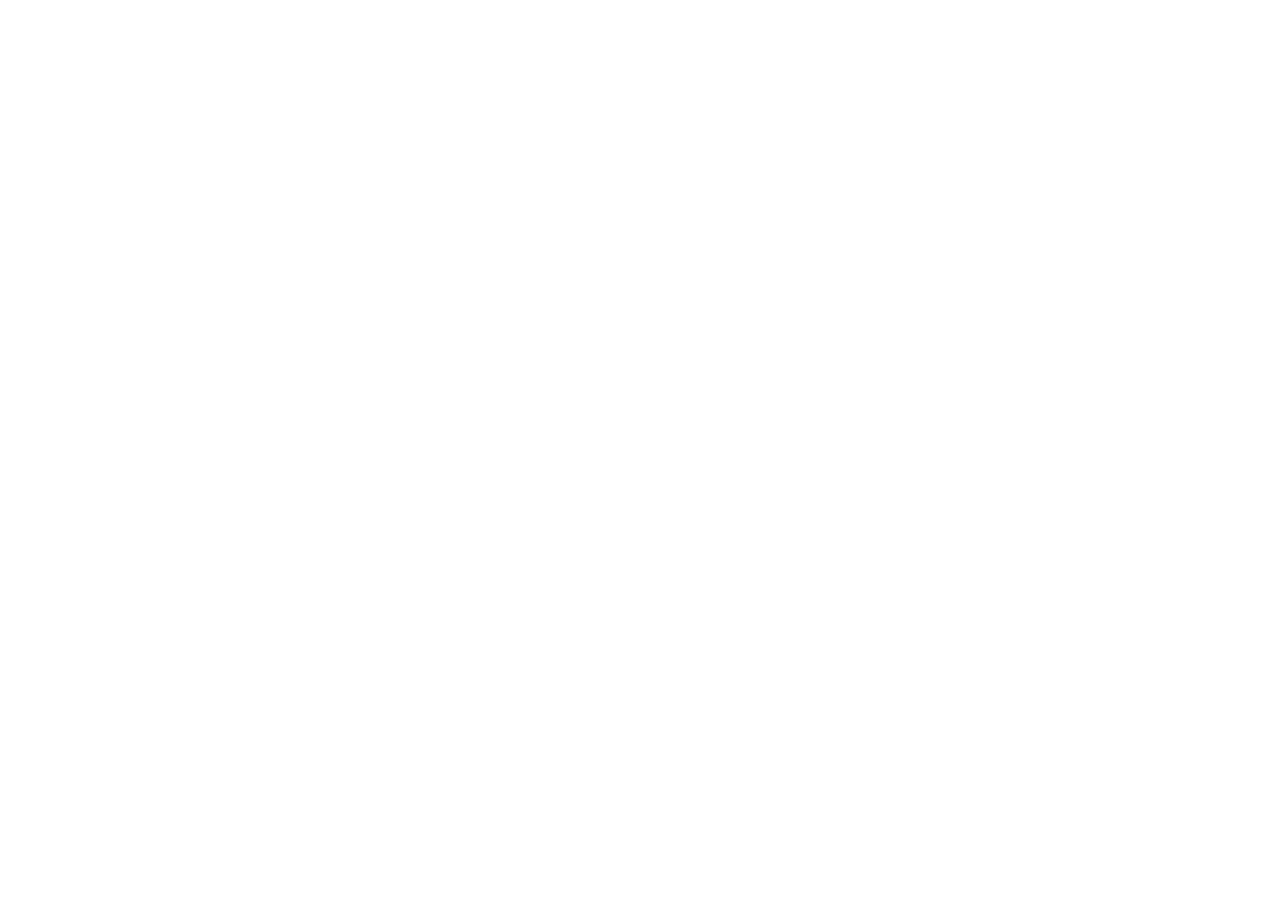
==== login.html @ c2e502ed "init project" ====
<!DOCTYPE html>
<html lang="en">
<head>
  <meta charset="UTF-8">
  <meta http-equiv="X-UA-Compatible" content="IE=edge">
  <meta name="viewport" content="width=device-width, initial-scale=1.0">
  <title>Document</title>
</head>
<body>
  
</body>
</html>
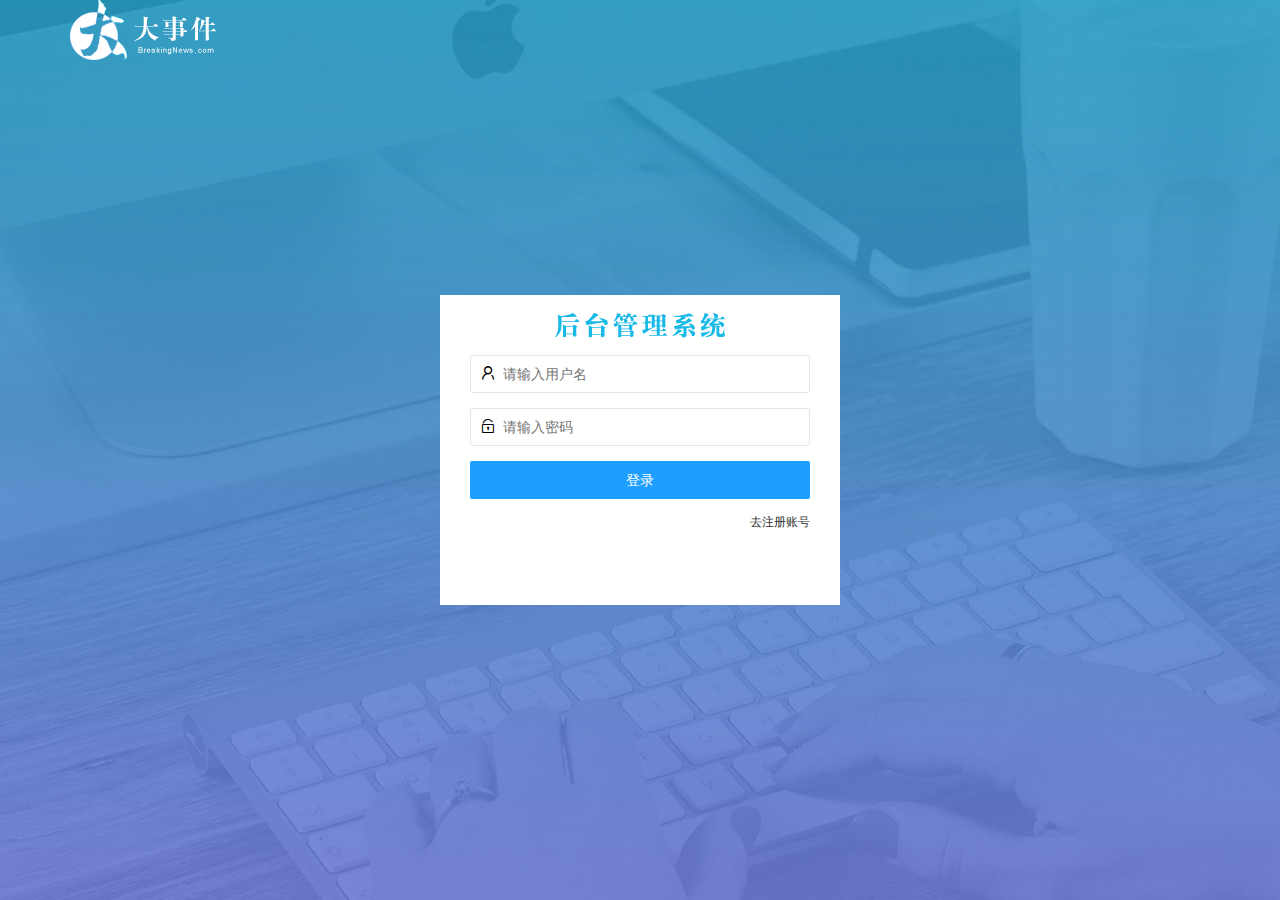
==== commit 94efa94e: "'完成了登录和注册功能的开发'" ====
--- a/login.html
+++ b/login.html
@@ -4,9 +4,69 @@
   <meta charset="UTF-8">
   <meta http-equiv="X-UA-Compatible" content="IE=edge">
   <meta name="viewport" content="width=device-width, initial-scale=1.0">
-  <title>Document</title>
+  <title>大事件-登录/注册</title>
+  <link rel="stylesheet" href="./assets/css/login.css">
+  <link rel="stylesheet" href="./assets/lib/layui/css/layui.css">
 </head>
 <body>
+  <div class="layui-main"><img src="./assets/images/logo.png" alt="" /></div>
+
+  <div class="loginAndRegBox">
+    <div class="title-box">
+    </div>
+
+    <div class="login-box">
+      <form class="layui-form" action="" id="form_login">
+        <div class="layui-form-item">
+          <i class="layui-icon layui-icon-username"></i> 
+          <input type="text" name="username" required  lay-verify="required" placeholder="请输入用户名" autocomplete="off" class="layui-input">
+        </div>
+
+        <div class="layui-form-item">
+          <i class="layui-icon layui-icon-password"></i> 
+          <input type="password" name="password" required  lay-verify="required|pwd" placeholder="请输入密码" autocomplete="off" class="layui-input">
+        </div>
+
+        <div class="layui-form-item">
+          <button class="layui-btn layui-btn-fluid layui-btn-normal" lay-submit>登录</button>
+        </div>
+        <div class="layui-form-item links">
+          <a href="javascript:;" id="link_reg">去注册账号</a>
+        </div>
+      </form>
+    </div>
+
+    <div class="reg-box">
+      <form class="layui-form" action="" id="form_reg">
+        <div class="layui-form-item">
+          <i class="layui-icon layui-icon-username"></i> 
+          <input type="text" name="username" required  lay-verify="required" placeholder="请输入用户名" autocomplete="off" class="layui-input">
+        </div>
+
+        <div class="layui-form-item">
+          <i class="layui-icon layui-icon-password"></i> 
+          <input type="password" name="password" required  lay-verify="required|pwd" placeholder="请输入密码" autocomplete="off" class="layui-input">
+        </div>
+
+        <div class="layui-form-item">
+          <i class="layui-icon layui-icon-password"></i> 
+          <input type="password" name="repassword" required  lay-verify="required|pwd|repwd" placeholder="再次确认密码" autocomplete="off" class="layui-input">
+        </div>
+
+        <div class="layui-form-item">
+          <button class="layui-btn layui-btn-fluid layui-btn-normal" lay-submit>注册</button>
+        </div>
+        <div class="layui-form-item links">
+          <a href="javascript:;" id="link_login">去登录</a>
+        </div>
+      </form>
+    </div>
+  </div>
+
+  <script src="./assets/lib/jquery.js"></script>
+  <script src="./assets/js/baseAPI.js"></script>
+  <script src="./assets/js/login.js"></script>
+  <script src="./assets/lib/layui/layui.all.js"></script>
   
 </body>
 </html>--- a/assets/css/login.css
+++ b/assets/css/login.css
@@ -0,0 +1,54 @@
+html, body {
+  margin: 0;
+  padding: 0;
+  height: 100%;
+  width: 100%;
+  background: url('../images/login_bg.jpg')  no-repeat center;
+  background-size: cover;
+}
+
+.loginAndRegBox {
+  width: 400px;
+  height: 310px;
+  background-color: #fff;
+  position: absolute;
+  left: 50%;
+  top: 50%;
+  transform: translate(-50%, -50%);
+}
+
+.title-box {
+  height: 60px;
+  background: url('../images/login_title.png') no-repeat center;
+}
+
+.reg-box {
+  display: none;
+}
+
+.layui-form {
+  padding: 0 30px;
+}
+
+.links {
+  display: flex;
+  justify-content: flex-end;
+}
+
+.links a {
+  font-size: 12px;
+}
+
+.layui-form-item {
+  position: relative;
+}
+
+.layui-form-item  .layui-icon {
+  position: absolute;
+  left: 10px;
+  top: 10px;
+}
+
+.layui-form-item .layui-input {
+  padding-left: 32px;
+}--- a/assets/lib/layui/css/layui.css
+++ b/assets/lib/layui/css/layui.css
@@ -0,0 +1,2 @@
+/** layui-v2.5.5 MIT License By https://www.layui.com */
+ .layui-inline,img{display:inline-block;vertical-align:middle}h1,h2,h3,h4,h5,h6{font-weight:400}.layui-edge,.layui-header,.layui-inline,.layui-main{position:relative}.layui-body,.layui-edge,.layui-elip{overflow:hidden}.layui-btn,.layui-edge,.layui-inline,img{vertical-align:middle}.layui-btn,.layui-disabled,.layui-icon,.layui-unselect{-moz-user-select:none;-webkit-user-select:none;-ms-user-select:none}.layui-elip,.layui-form-checkbox span,.layui-form-pane .layui-form-label{text-overflow:ellipsis;white-space:nowrap}.layui-breadcrumb,.layui-tree-btnGroup{visibility:hidden}blockquote,body,button,dd,div,dl,dt,form,h1,h2,h3,h4,h5,h6,input,li,ol,p,pre,td,textarea,th,ul{margin:0;padding:0;-webkit-tap-highlight-color:rgba(0,0,0,0)}a:active,a:hover{outline:0}img{border:none}li{list-style:none}table{border-collapse:collapse;border-spacing:0}h4,h5,h6{font-size:100%}button,input,optgroup,option,select,textarea{font-family:inherit;font-size:inherit;font-style:inherit;font-weight:inherit;outline:0}pre{white-space:pre-wrap;white-space:-moz-pre-wrap;white-space:-pre-wrap;white-space:-o-pre-wrap;word-wrap:break-word}body{line-height:24px;font:14px Helvetica Neue,Helvetica,PingFang SC,Tahoma,Arial,sans-serif}hr{height:1px;margin:10px 0;border:0;clear:both}a{color:#333;text-decoration:none}a:hover{color:#777}a cite{font-style:normal;*cursor:pointer}.layui-border-box,.layui-border-box *{box-sizing:border-box}.layui-box,.layui-box *{box-sizing:content-box}.layui-clear{clear:both;*zoom:1}.layui-clear:after{content:'\20';clear:both;*zoom:1;display:block;height:0}.layui-inline{*display:inline;*zoom:1}.layui-edge{display:inline-block;width:0;height:0;border-width:6px;border-style:dashed;border-color:transparent}.layui-edge-top{top:-4px;border-bottom-color:#999;border-bottom-style:solid}.layui-edge-right{border-left-color:#999;border-left-style:solid}.layui-edge-bottom{top:2px;border-top-color:#999;border-top-style:solid}.layui-edge-left{border-right-color:#999;border-right-style:solid}.layui-disabled,.layui-disabled:hover{color:#d2d2d2!important;cursor:not-allowed!important}.layui-circle{border-radius:100%}.layui-show{display:block!important}.layui-hide{display:none!important}@font-face{font-family:layui-icon;src:url(../font/iconfont.eot?v=250);src:url(../font/iconfont.eot?v=250#iefix) format('embedded-opentype'),url(../font/iconfont.woff2?v=250) format('woff2'),url(../font/iconfont.woff?v=250) format('woff'),url(../font/iconfont.ttf?v=250) format('truetype'),url(../font/iconfont.svg?v=250#layui-icon) format('svg')}.layui-icon{font-family:layui-icon!important;font-size:16px;font-style:normal;-webkit-font-smoothing:antialiased;-moz-osx-font-smoothing:grayscale}.layui-icon-reply-fill:before{content:"\e611"}.layui-icon-set-fill:before{content:"\e614"}.layui-icon-menu-fill:before{content:"\e60f"}.layui-icon-search:before{content:"\e615"}.layui-icon-share:before{content:"\e641"}.layui-icon-set-sm:before{content:"\e620"}.layui-icon-engine:before{content:"\e628"}.layui-icon-close:before{content:"\1006"}.layui-icon-close-fill:before{content:"\1007"}.layui-icon-chart-screen:before{content:"\e629"}.layui-icon-star:before{content:"\e600"}.layui-icon-circle-dot:before{content:"\e617"}.layui-icon-chat:before{content:"\e606"}.layui-icon-release:before{content:"\e609"}.layui-icon-list:before{content:"\e60a"}.layui-icon-chart:before{content:"\e62c"}.layui-icon-ok-circle:before{content:"\1005"}.layui-icon-layim-theme:before{content:"\e61b"}.layui-icon-table:before{content:"\e62d"}.layui-icon-right:before{content:"\e602"}.layui-icon-left:before{content:"\e603"}.layui-icon-cart-simple:before{content:"\e698"}.layui-icon-face-cry:before{content:"\e69c"}.layui-icon-face-smile:before{content:"\e6af"}.layui-icon-survey:before{content:"\e6b2"}.layui-icon-tree:before{content:"\e62e"}.layui-icon-upload-circle:before{content:"\e62f"}.layui-icon-add-circle:before{content:"\e61f"}.layui-icon-download-circle:before{content:"\e601"}.layui-icon-templeate-1:before{content:"\e630"}.layui-icon-util:before{content:"\e631"}.layui-icon-face-surprised:before{content:"\e664"}.layui-icon-edit:before{content:"\e642"}.layui-icon-speaker:before{content:"\e645"}.layui-icon-down:before{content:"\e61a"}.layui-icon-file:before{content:"\e621"}.layui-icon-layouts:before{content:"\e632"}.layui-icon-rate-half:before{content:"\e6c9"}.layui-icon-add-circle-fine:before{content:"\e608"}.layui-icon-prev-circle:before{content:"\e633"}.layui-icon-read:before{content:"\e705"}.layui-icon-404:before{content:"\e61c"}.layui-icon-carousel:before{content:"\e634"}.layui-icon-help:before{content:"\e607"}.layui-icon-code-circle:before{content:"\e635"}.layui-icon-water:before{content:"\e636"}.layui-icon-username:before{content:"\e66f"}.layui-icon-find-fill:before{content:"\e670"}.layui-icon-about:before{content:"\e60b"}.layui-icon-location:before{content:"\e715"}.layui-icon-up:before{content:"\e619"}.layui-icon-pause:before{content:"\e651"}.layui-icon-date:before{content:"\e637"}.layui-icon-layim-uploadfile:before{content:"\e61d"}.layui-icon-delete:before{content:"\e640"}.layui-icon-play:before{content:"\e652"}.layui-icon-top:before{content:"\e604"}.layui-icon-friends:before{content:"\e612"}.layui-icon-refresh-3:before{content:"\e9aa"}.layui-icon-ok:before{content:"\e605"}.layui-icon-layer:before{content:"\e638"}.layui-icon-face-smile-fine:before{content:"\e60c"}.layui-icon-dollar:before{content:"\e659"}.layui-icon-group:before{content:"\e613"}.layui-icon-layim-download:before{content:"\e61e"}.layui-icon-picture-fine:before{content:"\e60d"}.layui-icon-link:before{content:"\e64c"}.layui-icon-diamond:before{content:"\e735"}.layui-icon-log:before{content:"\e60e"}.layui-icon-rate-solid:before{content:"\e67a"}.layui-icon-fonts-del:before{content:"\e64f"}.layui-icon-unlink:before{content:"\e64d"}.layui-icon-fonts-clear:before{content:"\e639"}.layui-icon-triangle-r:before{content:"\e623"}.layui-icon-circle:before{content:"\e63f"}.layui-icon-radio:before{content:"\e643"}.layui-icon-align-center:before{content:"\e647"}.layui-icon-align-right:before{content:"\e648"}.layui-icon-align-left:before{content:"\e649"}.layui-icon-loading-1:before{content:"\e63e"}.layui-icon-return:before{content:"\e65c"}.layui-icon-fonts-strong:before{content:"\e62b"}.layui-icon-upload:before{content:"\e67c"}.layui-icon-dialogue:before{content:"\e63a"}.layui-icon-video:before{content:"\e6ed"}.layui-icon-headset:before{content:"\e6fc"}.layui-icon-cellphone-fine:before{content:"\e63b"}.layui-icon-add-1:before{content:"\e654"}.layui-icon-face-smile-b:before{content:"\e650"}.layui-icon-fonts-html:before{content:"\e64b"}.layui-icon-form:before{content:"\e63c"}.layui-icon-cart:before{content:"\e657"}.layui-icon-camera-fill:before{content:"\e65d"}.layui-icon-tabs:before{content:"\e62a"}.layui-icon-fonts-code:before{content:"\e64e"}.layui-icon-fire:before{content:"\e756"}.layui-icon-set:before{content:"\e716"}.layui-icon-fonts-u:before{content:"\e646"}.layui-icon-triangle-d:before{content:"\e625"}.layui-icon-tips:before{content:"\e702"}.layui-icon-picture:before{content:"\e64a"}.layui-icon-more-vertical:before{content:"\e671"}.layui-icon-flag:before{content:"\e66c"}.layui-icon-loading:before{content:"\e63d"}.layui-icon-fonts-i:before{content:"\e644"}.layui-icon-refresh-1:before{content:"\e666"}.layui-icon-rmb:before{content:"\e65e"}.layui-icon-home:before{content:"\e68e"}.layui-icon-user:before{content:"\e770"}.layui-icon-notice:before{content:"\e667"}.layui-icon-login-weibo:before{content:"\e675"}.layui-icon-voice:before{content:"\e688"}.layui-icon-upload-drag:before{content:"\e681"}.layui-icon-login-qq:before{content:"\e676"}.layui-icon-snowflake:before{content:"\e6b1"}.layui-icon-file-b:before{content:"\e655"}.layui-icon-template:before{content:"\e663"}.layui-icon-auz:before{content:"\e672"}.layui-icon-console:before{content:"\e665"}.layui-icon-app:before{content:"\e653"}.layui-icon-prev:before{content:"\e65a"}.layui-icon-website:before{content:"\e7ae"}.layui-icon-next:before{content:"\e65b"}.layui-icon-component:before{content:"\e857"}.layui-icon-more:before{content:"\e65f"}.layui-icon-login-wechat:before{content:"\e677"}.layui-icon-shrink-right:before{content:"\e668"}.layui-icon-spread-left:before{content:"\e66b"}.layui-icon-camera:before{content:"\e660"}.layui-icon-note:before{content:"\e66e"}.layui-icon-refresh:before{content:"\e669"}.layui-icon-female:before{content:"\e661"}.layui-icon-male:before{content:"\e662"}.layui-icon-password:before{content:"\e673"}.layui-icon-senior:before{content:"\e674"}.layui-icon-theme:before{content:"\e66a"}.layui-icon-tread:before{content:"\e6c5"}.layui-icon-praise:before{content:"\e6c6"}.layui-icon-star-fill:before{content:"\e658"}.layui-icon-rate:before{content:"\e67b"}.layui-icon-template-1:before{content:"\e656"}.layui-icon-vercode:before{content:"\e679"}.layui-icon-cellphone:before{content:"\e678"}.layui-icon-screen-full:before{content:"\e622"}.layui-icon-screen-restore:before{content:"\e758"}.layui-icon-cols:before{content:"\e610"}.layui-icon-export:before{content:"\e67d"}.layui-icon-print:before{content:"\e66d"}.layui-icon-slider:before{content:"\e714"}.layui-icon-addition:before{content:"\e624"}.layui-icon-subtraction:before{content:"\e67e"}.layui-icon-service:before{content:"\e626"}.layui-icon-transfer:before{content:"\e691"}.layui-main{width:1140px;margin:0 auto}.layui-header{z-index:1000;height:60px}.layui-header a:hover{transition:all .5s;-webkit-transition:all .5s}.layui-side{position:fixed;left:0;top:0;bottom:0;z-index:999;width:200px;overflow-x:hidden}.layui-side-scroll{position:relative;width:220px;height:100%;overflow-x:hidden}.layui-body{position:absolute;left:200px;right:0;top:0;bottom:0;z-index:998;width:auto;overflow-y:auto;box-sizing:border-box}.layui-layout-body{overflow:hidden}.layui-layout-admin .layui-header{background-color:#23262E}.layui-layout-admin .layui-side{top:60px;width:200px;overflow-x:hidden}.layui-layout-admin .layui-body{position:fixed;top:60px;bottom:44px}.layui-layout-admin .layui-main{width:auto;margin:0 15px}.layui-layout-admin .layui-footer{position:fixed;left:200px;right:0;bottom:0;height:44px;line-height:44px;padding:0 15px;background-color:#eee}.layui-layout-admin .layui-logo{position:absolute;left:0;top:0;width:200px;height:100%;line-height:60px;text-align:center;color:#009688;font-size:16px}.layui-layout-admin .layui-header .layui-nav{background:0 0}.layui-layout-left{position:absolute!important;left:200px;top:0}.layui-layout-right{position:absolute!important;right:0;top:0}.layui-container{position:relative;margin:0 auto;padding:0 15px;box-sizing:border-box}.layui-fluid{position:relative;margin:0 auto;padding:0 15px}.layui-row:after,.layui-row:before{content:'';display:block;clear:both}.layui-col-lg1,.layui-col-lg10,.layui-col-lg11,.layui-col-lg12,.layui-col-lg2,.layui-col-lg3,.layui-col-lg4,.layui-col-lg5,.layui-col-lg6,.layui-col-lg7,.layui-col-lg8,.layui-col-lg9,.layui-col-md1,.layui-col-md10,.layui-col-md11,.layui-col-md12,.layui-col-md2,.layui-col-md3,.layui-col-md4,.layui-col-md5,.layui-col-md6,.layui-col-md7,.layui-col-md8,.layui-col-md9,.layui-col-sm1,.layui-col-sm10,.layui-col-sm11,.layui-col-sm12,.layui-col-sm2,.layui-col-sm3,.layui-col-sm4,.layui-col-sm5,.layui-col-sm6,.layui-col-sm7,.layui-col-sm8,.layui-col-sm9,.layui-col-xs1,.layui-col-xs10,.layui-col-xs11,.layui-col-xs12,.layui-col-xs2,.layui-col-xs3,.layui-col-xs4,.layui-col-xs5,.layui-col-xs6,.layui-col-xs7,.layui-col-xs8,.layui-col-xs9{position:relative;display:block;box-sizing:border-box}.layui-col-xs1,.layui-col-xs10,.layui-col-xs11,.layui-col-xs12,.layui-col-xs2,.layui-col-xs3,.layui-col-xs4,.layui-col-xs5,.layui-col-xs6,.layui-col-xs7,.layui-col-xs8,.layui-col-xs9{float:left}.layui-col-xs1{width:8.33333333%}.layui-col-xs2{width:16.66666667%}.layui-col-xs3{width:25%}.layui-col-xs4{width:33.33333333%}.layui-col-xs5{width:41.66666667%}.layui-col-xs6{width:50%}.layui-col-xs7{width:58.33333333%}.layui-col-xs8{width:66.66666667%}.layui-col-xs9{width:75%}.layui-col-xs10{width:83.33333333%}.layui-col-xs11{width:91.66666667%}.layui-col-xs12{width:100%}.layui-col-xs-offset1{margin-left:8.33333333%}.layui-col-xs-offset2{margin-left:16.66666667%}.layui-col-xs-offset3{margin-left:25%}.layui-col-xs-offset4{margin-left:33.33333333%}.layui-col-xs-offset5{margin-left:41.66666667%}.layui-col-xs-offset6{margin-left:50%}.layui-col-xs-offset7{margin-left:58.33333333%}.layui-col-xs-offset8{margin-left:66.66666667%}.layui-col-xs-offset9{margin-left:75%}.layui-col-xs-offset10{margin-left:83.33333333%}.layui-col-xs-offset11{margin-left:91.66666667%}.layui-col-xs-offset12{margin-left:100%}@media screen and (max-width:768px){.layui-hide-xs{display:none!important}.layui-show-xs-block{display:block!important}.layui-show-xs-inline{display:inline!important}.layui-show-xs-inline-block{display:inline-block!important}}@media screen and (min-width:768px){.layui-container{width:750px}.layui-hide-sm{display:none!important}.layui-show-sm-block{display:block!important}.layui-show-sm-inline{display:inline!important}.layui-show-sm-inline-block{display:inline-block!important}.layui-col-sm1,.layui-col-sm10,.layui-col-sm11,.layui-col-sm12,.layui-col-sm2,.layui-col-sm3,.layui-col-sm4,.layui-col-sm5,.layui-col-sm6,.layui-col-sm7,.layui-col-sm8,.layui-col-sm9{float:left}.layui-col-sm1{width:8.33333333%}.layui-col-sm2{width:16.66666667%}.layui-col-sm3{width:25%}.layui-col-sm4{width:33.33333333%}.layui-col-sm5{width:41.66666667%}.layui-col-sm6{width:50%}.layui-col-sm7{width:58.33333333%}.layui-col-sm8{width:66.66666667%}.layui-col-sm9{width:75%}.layui-col-sm10{width:83.33333333%}.layui-col-sm11{width:91.66666667%}.layui-col-sm12{width:100%}.layui-col-sm-offset1{margin-left:8.33333333%}.layui-col-sm-offset2{margin-left:16.66666667%}.layui-col-sm-offset3{margin-left:25%}.layui-col-sm-offset4{margin-left:33.33333333%}.layui-col-sm-offset5{margin-left:41.66666667%}.layui-col-sm-offset6{margin-left:50%}.layui-col-sm-offset7{margin-left:58.33333333%}.layui-col-sm-offset8{margin-left:66.66666667%}.layui-col-sm-offset9{margin-left:75%}.layui-col-sm-offset10{margin-left:83.33333333%}.layui-col-sm-offset11{margin-left:91.66666667%}.layui-col-sm-offset12{margin-left:100%}}@media screen and (min-width:992px){.layui-container{width:970px}.layui-hide-md{display:none!important}.layui-show-md-block{display:block!important}.layui-show-md-inline{display:inline!important}.layui-show-md-inline-block{display:inline-block!important}.layui-col-md1,.layui-col-md10,.layui-col-md11,.layui-col-md12,.layui-col-md2,.layui-col-md3,.layui-col-md4,.layui-col-md5,.layui-col-md6,.layui-col-md7,.layui-col-md8,.layui-col-md9{float:left}.layui-col-md1{width:8.33333333%}.layui-col-md2{width:16.66666667%}.layui-col-md3{width:25%}.layui-col-md4{width:33.33333333%}.layui-col-md5{width:41.66666667%}.layui-col-md6{width:50%}.layui-col-md7{width:58.33333333%}.layui-col-md8{width:66.66666667%}.layui-col-md9{width:75%}.layui-col-md10{width:83.33333333%}.layui-col-md11{width:91.66666667%}.layui-col-md12{width:100%}.layui-col-md-offset1{margin-left:8.33333333%}.layui-col-md-offset2{margin-left:16.66666667%}.layui-col-md-offset3{margin-left:25%}.layui-col-md-offset4{margin-left:33.33333333%}.layui-col-md-offset5{margin-left:41.66666667%}.layui-col-md-offset6{margin-left:50%}.layui-col-md-offset7{margin-left:58.33333333%}.layui-col-md-offset8{margin-left:66.66666667%}.layui-col-md-offset9{margin-left:75%}.layui-col-md-offset10{margin-left:83.33333333%}.layui-col-md-offset11{margin-left:91.66666667%}.layui-col-md-offset12{margin-left:100%}}@media screen and (min-width:1200px){.layui-container{width:1170px}.layui-hide-lg{display:none!important}.layui-show-lg-block{display:block!important}.layui-show-lg-inline{display:inline!important}.layui-show-lg-inline-block{display:inline-block!important}.layui-col-lg1,.layui-col-lg10,.layui-col-lg11,.layui-col-lg12,.layui-col-lg2,.layui-col-lg3,.layui-col-lg4,.layui-col-lg5,.layui-col-lg6,.layui-col-lg7,.layui-col-lg8,.layui-col-lg9{float:left}.layui-col-lg1{width:8.33333333%}.layui-col-lg2{width:16.66666667%}.layui-col-lg3{width:25%}.layui-col-lg4{width:33.33333333%}.layui-col-lg5{width:41.66666667%}.layui-col-lg6{width:50%}.layui-col-lg7{width:58.33333333%}.layui-col-lg8{width:66.66666667%}.layui-col-lg9{width:75%}.layui-col-lg10{width:83.33333333%}.layui-col-lg11{width:91.66666667%}.layui-col-lg12{width:100%}.layui-col-lg-offset1{margin-left:8.33333333%}.layui-col-lg-offset2{margin-left:16.66666667%}.layui-col-lg-offset3{margin-left:25%}.layui-col-lg-offset4{margin-left:33.33333333%}.layui-col-lg-offset5{margin-left:41.66666667%}.layui-col-lg-offset6{margin-left:50%}.layui-col-lg-offset7{margin-left:58.33333333%}.layui-col-lg-offset8{margin-left:66.66666667%}.layui-col-lg-offset9{margin-left:75%}.layui-col-lg-offset10{margin-left:83.33333333%}.layui-col-lg-offset11{margin-left:91.66666667%}.layui-col-lg-offset12{margin-left:100%}}.layui-col-space1{margin:-.5px}.layui-col-space1>*{padding:.5px}.layui-col-space3{margin:-1.5px}.layui-col-space3>*{padding:1.5px}.layui-col-space5{margin:-2.5px}.layui-col-space5>*{padding:2.5px}.layui-col-space8{margin:-3.5px}.layui-col-space8>*{padding:3.5px}.layui-col-space10{margin:-5px}.layui-col-space10>*{padding:5px}.layui-col-space12{margin:-6px}.layui-col-space12>*{padding:6px}.layui-col-space15{margin:-7.5px}.layui-col-space15>*{padding:7.5px}.layui-col-space18{margin:-9px}.layui-col-space18>*{padding:9px}.layui-col-space20{margin:-10px}.layui-col-space20>*{padding:10px}.layui-col-space22{margin:-11px}.layui-col-space22>*{padding:11px}.layui-col-space25{margin:-12.5px}.layui-col-space25>*{padding:12.5px}.layui-col-space30{margin:-15px}.layui-col-space30>*{padding:15px}.layui-btn,.layui-input,.layui-select,.layui-textarea,.layui-upload-button{outline:0;-webkit-appearance:none;transition:all .3s;-webkit-transition:all .3s;box-sizing:border-box}.layui-elem-quote{margin-bottom:10px;padding:15px;line-height:22px;border-left:5px solid #009688;border-radius:0 2px 2px 0;background-color:#f2f2f2}.layui-quote-nm{border-style:solid;border-width:1px 1px 1px 5px;background:0 0}.layui-elem-field{margin-bottom:10px;padding:0;border-width:1px;border-style:solid}.layui-elem-field legend{margin-left:20px;padding:0 10px;font-size:20px;font-weight:300}.layui-field-title{margin:10px 0 20px;border-width:1px 0 0}.layui-field-box{padding:10px 15px}.layui-field-title .layui-field-box{padding:10px 0}.layui-progress{position:relative;height:6px;border-radius:20px;background-color:#e2e2e2}.layui-progress-bar{position:absolute;left:0;top:0;width:0;max-width:100%;height:6px;border-radius:20px;text-align:right;background-color:#5FB878;transition:all .3s;-webkit-transition:all .3s}.layui-progress-big,.layui-progress-big .layui-progress-bar{height:18px;line-height:18px}.layui-progress-text{position:relative;top:-20px;line-height:18px;font-size:12px;color:#666}.layui-progress-big .layui-progress-text{position:static;padding:0 10px;color:#fff}.layui-collapse{border-width:1px;border-style:solid;border-radius:2px}.layui-colla-content,.layui-colla-item{border-top-width:1px;border-top-style:solid}.layui-colla-item:first-child{border-top:none}.layui-colla-title{position:relative;height:42px;line-height:42px;padding:0 15px 0 35px;color:#333;background-color:#f2f2f2;cursor:pointer;font-size:14px;overflow:hidden}.layui-colla-content{display:none;padding:10px 15px;line-height:22px;color:#666}.layui-colla-icon{position:absolute;left:15px;top:0;font-size:14px}.layui-card{margin-bottom:15px;border-radius:2px;background-color:#fff;box-shadow:0 1px 2px 0 rgba(0,0,0,.05)}.layui-card:last-child{margin-bottom:0}.layui-card-header{position:relative;height:42px;line-height:42px;padding:0 15px;border-bottom:1px solid #f6f6f6;color:#333;border-radius:2px 2px 0 0;font-size:14px}.layui-bg-black,.layui-bg-blue,.layui-bg-cyan,.layui-bg-green,.layui-bg-orange,.layui-bg-red{color:#fff!important}.layui-card-body{position:relative;padding:10px 15px;line-height:24px}.layui-card-body[pad15]{padding:15px}.layui-card-body[pad20]{padding:20px}.layui-card-body .layui-table{margin:5px 0}.layui-card .layui-tab{margin:0}.layui-panel-window{position:relative;padding:15px;border-radius:0;border-top:5px solid #E6E6E6;background-color:#fff}.layui-auxiliar-moving{position:fixed;left:0;right:0;top:0;bottom:0;width:100%;height:100%;background:0 0;z-index:9999999999}.layui-form-label,.layui-form-mid,.layui-form-select,.layui-input-block,.layui-input-inline,.layui-textarea{position:relative}.layui-bg-red{background-color:#FF5722!important}.layui-bg-orange{background-color:#FFB800!important}.layui-bg-green{background-color:#009688!important}.layui-bg-cyan{background-color:#2F4056!important}.layui-bg-blue{background-color:#1E9FFF!important}.layui-bg-black{background-color:#393D49!important}.layui-bg-gray{background-color:#eee!important;color:#666!important}.layui-badge-rim,.layui-colla-content,.layui-colla-item,.layui-collapse,.layui-elem-field,.layui-form-pane .layui-form-item[pane],.layui-form-pane .layui-form-label,.layui-input,.layui-layedit,.layui-layedit-tool,.layui-quote-nm,.layui-select,.layui-tab-bar,.layui-tab-card,.layui-tab-title,.layui-tab-title .layui-this:after,.layui-textarea{border-color:#e6e6e6}.layui-timeline-item:before,hr{background-color:#e6e6e6}.layui-text{line-height:22px;font-size:14px;color:#666}.layui-text h1,.layui-text h2,.layui-text h3{font-weight:500;color:#333}.layui-text h1{font-size:30px}.layui-text h2{font-size:24px}.layui-text h3{font-size:18px}.layui-text a:not(.layui-btn){color:#01AAED}.layui-text a:not(.layui-btn):hover{text-decoration:underline}.layui-text ul{padding:5px 0 5px 15px}.layui-text ul li{margin-top:5px;list-style-type:disc}.layui-text em,.layui-word-aux{color:#999!important;padding:0 5px!important}.layui-btn{display:inline-block;height:38px;line-height:38px;padding:0 18px;background-color:#009688;color:#fff;white-space:nowrap;text-align:center;font-size:14px;border:none;border-radius:2px;cursor:pointer}.layui-btn:hover{opacity:.8;filter:alpha(opacity=80);color:#fff}.layui-btn:active{opacity:1;filter:alpha(opacity=100)}.layui-btn+.layui-btn{margin-left:10px}.layui-btn-container{font-size:0}.layui-btn-container .layui-btn{margin-right:10px;margin-bottom:10px}.layui-btn-container .layui-btn+.layui-btn{margin-left:0}.layui-table .layui-btn-container .layui-btn{margin-bottom:9px}.layui-btn-radius{border-radius:100px}.layui-btn .layui-icon{margin-right:3px;font-size:18px;vertical-align:bottom;vertical-align:middle\9}.layui-btn-primary{border:1px solid #C9C9C9;background-color:#fff;color:#555}.layui-btn-primary:hover{border-color:#009688;color:#333}.layui-btn-normal{background-color:#1E9FFF}.layui-btn-warm{background-color:#FFB800}.layui-btn-danger{background-color:#FF5722}.layui-btn-checked{background-color:#5FB878}.layui-btn-disabled,.layui-btn-disabled:active,.layui-btn-disabled:hover{border:1px solid #e6e6e6;background-color:#FBFBFB;color:#C9C9C9;cursor:not-allowed;opacity:1}.layui-btn-lg{height:44px;line-height:44px;padding:0 25px;font-size:16px}.layui-btn-sm{height:30px;line-height:30px;padding:0 10px;font-size:12px}.layui-btn-sm i{font-size:16px!important}.layui-btn-xs{height:22px;line-height:22px;padding:0 5px;font-size:12px}.layui-btn-xs i{font-size:14px!important}.layui-btn-group{display:inline-block;vertical-align:middle;font-size:0}.layui-btn-group .layui-btn{margin-left:0!important;margin-right:0!important;border-left:1px solid rgba(255,255,255,.5);border-radius:0}.layui-btn-group .layui-btn-primary{border-left:none}.layui-btn-group .layui-btn-primary:hover{border-color:#C9C9C9;color:#009688}.layui-btn-group .layui-btn:first-child{border-left:none;border-radius:2px 0 0 2px}.layui-btn-group .layui-btn-primary:first-child{border-left:1px solid #c9c9c9}.layui-btn-group .layui-btn:last-child{border-radius:0 2px 2px 0}.layui-btn-group .layui-btn+.layui-btn{margin-left:0}.layui-btn-group+.layui-btn-group{margin-left:10px}.layui-btn-fluid{width:100%}.layui-input,.layui-select,.layui-textarea{height:38px;line-height:1.3;line-height:38px\9;border-width:1px;border-style:solid;background-color:#fff;border-radius:2px}.layui-input::-webkit-input-placeholder,.layui-select::-webkit-input-placeholder,.layui-textarea::-webkit-input-placeholder{line-height:1.3}.layui-input,.layui-textarea{display:block;width:100%;padding-left:10px}.layui-input:hover,.layui-textarea:hover{border-color:#D2D2D2!important}.layui-input:focus,.layui-textarea:focus{border-color:#C9C9C9!important}.layui-textarea{min-height:100px;height:auto;line-height:20px;padding:6px 10px;resize:vertical}.layui-select{padding:0 10px}.layui-form input[type=checkbox],.layui-form input[type=radio],.layui-form select{display:none}.layui-form [lay-ignore]{display:initial}.layui-form-item{margin-bottom:15px;clear:both;*zoom:1}.layui-form-item:after{content:'\20';clear:both;*zoom:1;display:block;height:0}.layui-form-label{float:left;display:block;padding:9px 15px;width:80px;font-weight:400;line-height:20px;text-align:right}.layui-form-label-col{display:block;float:none;padding:9px 0;line-height:20px;text-align:left}.layui-form-item .layui-inline{margin-bottom:5px;margin-right:10px}.layui-input-block{margin-left:110px;min-height:36px}.layui-input-inline{display:inline-block;vertical-align:middle}.layui-form-item .layui-input-inline{float:left;width:190px;margin-right:10px}.layui-form-text .layui-input-inline{width:auto}.layui-form-mid{float:left;display:block;padding:9px 0!important;line-height:20px;margin-right:10px}.layui-form-danger+.layui-form-select .layui-input,.layui-form-danger:focus{border-color:#FF5722!important}.layui-form-select .layui-input{padding-right:30px;cursor:pointer}.layui-form-select .layui-edge{position:absolute;right:10px;top:50%;margin-top:-3px;cursor:pointer;border-width:6px;border-top-color:#c2c2c2;border-top-style:solid;transition:all .3s;-webkit-transition:all .3s}.layui-form-select dl{display:none;position:absolute;left:0;top:42px;padding:5px 0;z-index:899;min-width:100%;border:1px solid #d2d2d2;max-height:300px;overflow-y:auto;background-color:#fff;border-radius:2px;box-shadow:0 2px 4px rgba(0,0,0,.12);box-sizing:border-box}.layui-form-select dl dd,.layui-form-select dl dt{padding:0 10px;line-height:36px;white-space:nowrap;overflow:hidden;text-overflow:ellipsis}.layui-form-select dl dt{font-size:12px;color:#999}.layui-form-select dl dd{cursor:pointer}.layui-form-select dl dd:hover{background-color:#f2f2f2;-webkit-transition:.5s all;transition:.5s all}.layui-form-select .layui-select-group dd{padding-left:20px}.layui-form-select dl dd.layui-select-tips{padding-left:10px!important;color:#999}.layui-form-select dl dd.layui-this{background-color:#5FB878;color:#fff}.layui-form-checkbox,.layui-form-select dl dd.layui-disabled{background-color:#fff}.layui-form-selected dl{display:block}.layui-form-checkbox,.layui-form-checkbox *,.layui-form-switch{display:inline-block;vertical-align:middle}.layui-form-selected .layui-edge{margin-top:-9px;-webkit-transform:rotate(180deg);transform:rotate(180deg);margin-top:-3px\9}:root .layui-form-selected .layui-edge{margin-top:-9px\0/IE9}.layui-form-selectup dl{top:auto;bottom:42px}.layui-select-none{margin:5px 0;text-align:center;color:#999}.layui-select-disabled .layui-disabled{border-color:#eee!important}.layui-select-disabled .layui-edge{border-top-color:#d2d2d2}.layui-form-checkbox{position:relative;height:30px;line-height:30px;margin-right:10px;padding-right:30px;cursor:pointer;font-size:0;-webkit-transition:.1s linear;transition:.1s linear;box-sizing:border-box}.layui-form-checkbox span{padding:0 10px;height:100%;font-size:14px;border-radius:2px 0 0 2px;background-color:#d2d2d2;color:#fff;overflow:hidden}.layui-form-checkbox:hover span{background-color:#c2c2c2}.layui-form-checkbox i{position:absolute;right:0;top:0;width:30px;height:28px;border:1px solid #d2d2d2;border-left:none;border-radius:0 2px 2px 0;color:#fff;font-size:20px;text-align:center}.layui-form-checkbox:hover i{border-color:#c2c2c2;color:#c2c2c2}.layui-form-checked,.layui-form-checked:hover{border-color:#5FB878}.layui-form-checked span,.layui-form-checked:hover span{background-color:#5FB878}.layui-form-checked i,.layui-form-checked:hover i{color:#5FB878}.layui-form-item .layui-form-checkbox{margin-top:4px}.layui-form-checkbox[lay-skin=primary]{height:auto!important;line-height:normal!important;min-width:18px;min-height:18px;border:none!important;margin-right:0;padding-left:28px;padding-right:0;background:0 0}.layui-form-checkbox[lay-skin=primary] span{padding-left:0;padding-right:15px;line-height:18px;background:0 0;color:#666}.layui-form-checkbox[lay-skin=primary] i{right:auto;left:0;width:16px;height:16px;line-height:16px;border:1px solid #d2d2d2;font-size:12px;border-radius:2px;background-color:#fff;-webkit-transition:.1s linear;transition:.1s linear}.layui-form-checkbox[lay-skin=primary]:hover i{border-color:#5FB878;color:#fff}.layui-form-checked[lay-skin=primary] i{border-color:#5FB878!important;background-color:#5FB878;color:#fff}.layui-checkbox-disbaled[lay-skin=primary] span{background:0 0!important;color:#c2c2c2}.layui-checkbox-disbaled[lay-skin=primary]:hover i{border-color:#d2d2d2}.layui-form-item .layui-form-checkbox[lay-skin=primary]{margin-top:10px}.layui-form-switch{position:relative;height:22px;line-height:22px;min-width:35px;padding:0 5px;margin-top:8px;border:1px solid #d2d2d2;border-radius:20px;cursor:pointer;background-color:#fff;-webkit-transition:.1s linear;transition:.1s linear}.layui-form-switch i{position:absolute;left:5px;top:3px;width:16px;height:16px;border-radius:20px;background-color:#d2d2d2;-webkit-transition:.1s linear;transition:.1s linear}.layui-form-switch em{position:relative;top:0;width:25px;margin-left:21px;padding:0!important;text-align:center!important;color:#999!important;font-style:normal!important;font-size:12px}.layui-form-onswitch{border-color:#5FB878;background-color:#5FB878}.layui-checkbox-disbaled,.layui-checkbox-disbaled i{border-color:#e2e2e2!important}.layui-form-onswitch i{left:100%;margin-left:-21px;background-color:#fff}.layui-form-onswitch em{margin-left:5px;margin-right:21px;color:#fff!important}.layui-checkbox-disbaled span{background-color:#e2e2e2!important}.layui-checkbox-disbaled:hover i{color:#fff!important}[lay-radio]{display:none}.layui-form-radio,.layui-form-radio *{display:inline-block;vertical-align:middle}.layui-form-radio{line-height:28px;margin:6px 10px 0 0;padding-right:10px;cursor:pointer;font-size:0}.layui-form-radio *{font-size:14px}.layui-form-radio>i{margin-right:8px;font-size:22px;color:#c2c2c2}.layui-form-radio>i:hover,.layui-form-radioed>i{color:#5FB878}.layui-radio-disbaled>i{color:#e2e2e2!important}.layui-form-pane .layui-form-label{width:110px;padding:8px 15px;height:38px;line-height:20px;border-width:1px;border-style:solid;border-radius:2px 0 0 2px;text-align:center;background-color:#FBFBFB;overflow:hidden;box-sizing:border-box}.layui-form-pane .layui-input-inline{margin-left:-1px}.layui-form-pane .layui-input-block{margin-left:110px;left:-1px}.layui-form-pane .layui-input{border-radius:0 2px 2px 0}.layui-form-pane .layui-form-text .layui-form-label{float:none;width:100%;border-radius:2px;box-sizing:border-box;text-align:left}.layui-form-pane .layui-form-text .layui-input-inline{display:block;margin:0;top:-1px;clear:both}.layui-form-pane .layui-form-text .layui-input-block{margin:0;left:0;top:-1px}.layui-form-pane .layui-form-text .layui-textarea{min-height:100px;border-radius:0 0 2px 2px}.layui-form-pane .layui-form-checkbox{margin:4px 0 4px 10px}.layui-form-pane .layui-form-radio,.layui-form-pane .layui-form-switch{margin-top:6px;margin-left:10px}.layui-form-pane .layui-form-item[pane]{position:relative;border-width:1px;border-style:solid}.layui-form-pane .layui-form-item[pane] .layui-form-label{position:absolute;left:0;top:0;height:100%;border-width:0 1px 0 0}.layui-form-pane .layui-form-item[pane] .layui-input-inline{margin-left:110px}@media screen and (max-width:450px){.layui-form-item .layui-form-label{text-overflow:ellipsis;overflow:hidden;white-space:nowrap}.layui-form-item .layui-inline{display:block;margin-right:0;margin-bottom:20px;clear:both}.layui-form-item .layui-inline:after{content:'\20';clear:both;display:block;height:0}.layui-form-item .layui-input-inline{display:block;float:none;left:-3px;width:auto;margin:0 0 10px 112px}.layui-form-item .layui-input-inline+.layui-form-mid{margin-left:110px;top:-5px;padding:0}.layui-form-item .layui-form-checkbox{margin-right:5px;margin-bottom:5px}}.layui-layedit{border-width:1px;border-style:solid;border-radius:2px}.layui-layedit-tool{padding:3px 5px;border-bottom-width:1px;border-bottom-style:solid;font-size:0}.layedit-tool-fixed{position:fixed;top:0;border-top:1px solid #e2e2e2}.layui-layedit-tool .layedit-tool-mid,.layui-layedit-tool .layui-icon{display:inline-block;vertical-align:middle;text-align:center;font-size:14px}.layui-layedit-tool .layui-icon{position:relative;width:32px;height:30px;line-height:30px;margin:3px 5px;color:#777;cursor:pointer;border-radius:2px}.layui-layedit-tool .layui-icon:hover{color:#393D49}.layui-layedit-tool .layui-icon:active{color:#000}.layui-layedit-tool .layedit-tool-active{background-color:#e2e2e2;color:#000}.layui-layedit-tool .layui-disabled,.layui-layedit-tool .layui-disabled:hover{color:#d2d2d2;cursor:not-allowed}.layui-layedit-tool .layedit-tool-mid{width:1px;height:18px;margin:0 10px;background-color:#d2d2d2}.layedit-tool-html{width:50px!important;font-size:30px!important}.layedit-tool-b,.layedit-tool-code,.layedit-tool-help{font-size:16px!important}.layedit-tool-d,.layedit-tool-face,.layedit-tool-image,.layedit-tool-unlink{font-size:18px!important}.layedit-tool-image input{position:absolute;font-size:0;left:0;top:0;width:100%;height:100%;opacity:.01;filter:Alpha(opacity=1);cursor:pointer}.layui-layedit-iframe iframe{display:block;width:100%}#LAY_layedit_code{overflow:hidden}.layui-laypage{display:inline-block;*display:inline;*zoom:1;vertical-align:middle;margin:10px 0;font-size:0}.layui-laypage>a:first-child,.layui-laypage>a:first-child em{border-radius:2px 0 0 2px}.layui-laypage>a:last-child,.layui-laypage>a:last-child em{border-radius:0 2px 2px 0}.layui-laypage>:first-child{margin-left:0!important}.layui-laypage>:last-child{margin-right:0!important}.layui-laypage a,.layui-laypage button,.layui-laypage input,.layui-laypage select,.layui-laypage span{border:1px solid #e2e2e2}.layui-laypage a,.layui-laypage span{display:inline-block;*display:inline;*zoom:1;vertical-align:middle;padding:0 15px;height:28px;line-height:28px;margin:0 -1px 5px 0;background-color:#fff;color:#333;font-size:12px}.layui-flow-more a *,.layui-laypage input,.layui-table-view select[lay-ignore]{display:inline-block}.layui-laypage a:hover{color:#009688}.layui-laypage em{font-style:normal}.layui-laypage .layui-laypage-spr{color:#999;font-weight:700}.layui-laypage a{text-decoration:none}.layui-laypage .layui-laypage-curr{position:relative}.layui-laypage .layui-laypage-curr em{position:relative;color:#fff}.layui-laypage .layui-laypage-curr .layui-laypage-em{position:absolute;left:-1px;top:-1px;padding:1px;width:100%;height:100%;background-color:#009688}.layui-laypage-em{border-radius:2px}.layui-laypage-next em,.layui-laypage-prev em{font-family:Sim sun;font-size:16px}.layui-laypage .layui-laypage-count,.layui-laypage .layui-laypage-limits,.layui-laypage .layui-laypage-refresh,.layui-laypage .layui-laypage-skip{margin-left:10px;margin-right:10px;padding:0;border:none}.layui-laypage .layui-laypage-limits,.layui-laypage .layui-laypage-refresh{vertical-align:top}.layui-laypage .layui-laypage-refresh i{font-size:18px;cursor:pointer}.layui-laypage select{height:22px;padding:3px;border-radius:2px;cursor:pointer}.layui-laypage .layui-laypage-skip{height:30px;line-height:30px;color:#999}.layui-laypage button,.layui-laypage input{height:30px;line-height:30px;border-radius:2px;vertical-align:top;background-color:#fff;box-sizing:border-box}.layui-laypage input{width:40px;margin:0 10px;padding:0 3px;text-align:center}.layui-laypage input:focus,.layui-laypage select:focus{border-color:#009688!important}.layui-laypage button{margin-left:10px;padding:0 10px;cursor:pointer}.layui-table,.layui-table-view{margin:10px 0}.layui-flow-more{margin:10px 0;text-align:center;color:#999;font-size:14px}.layui-flow-more a{height:32px;line-height:32px}.layui-flow-more a *{vertical-align:top}.layui-flow-more a cite{padding:0 20px;border-radius:3px;background-color:#eee;color:#333;font-style:normal}.layui-flow-more a cite:hover{opacity:.8}.layui-flow-more a i{font-size:30px;color:#737383}.layui-table{width:100%;background-color:#fff;color:#666}.layui-table tr{transition:all .3s;-webkit-transition:all .3s}.layui-table th{text-align:left;font-weight:400}.layui-table tbody tr:hover,.layui-table thead tr,.layui-table-click,.layui-table-header,.layui-table-hover,.layui-table-mend,.layui-table-patch,.layui-table-tool,.layui-table-total,.layui-table-total tr,.layui-table[lay-even] tr:nth-child(even){background-color:#f2f2f2}.layui-table td,.layui-table th,.layui-table-col-set,.layui-table-fixed-r,.layui-table-grid-down,.layui-table-header,.layui-table-page,.layui-table-tips-main,.layui-table-tool,.layui-table-total,.layui-table-view,.layui-table[lay-skin=line],.layui-table[lay-skin=row]{border-width:1px;border-style:solid;border-color:#e6e6e6}.layui-table td,.layui-table th{position:relative;padding:9px 15px;min-height:20px;line-height:20px;font-size:14px}.layui-table[lay-skin=line] td,.layui-table[lay-skin=line] th{border-width:0 0 1px}.layui-table[lay-skin=row] td,.layui-table[lay-skin=row] th{border-width:0 1px 0 0}.layui-table[lay-skin=nob] td,.layui-table[lay-skin=nob] th{border:none}.layui-table img{max-width:100px}.layui-table[lay-size=lg] td,.layui-table[lay-size=lg] th{padding:15px 30px}.layui-table-view .layui-table[lay-size=lg] .layui-table-cell{height:40px;line-height:40px}.layui-table[lay-size=sm] td,.layui-table[lay-size=sm] th{font-size:12px;padding:5px 10px}.layui-table-view .layui-table[lay-size=sm] .layui-table-cell{height:20px;line-height:20px}.layui-table[lay-data]{display:none}.layui-table-box{position:relative;overflow:hidden}.layui-table-view .layui-table{position:relative;width:auto;margin:0}.layui-table-view .layui-table[lay-skin=line]{border-width:0 1px 0 0}.layui-table-view .layui-table[lay-skin=row]{border-width:0 0 1px}.layui-table-view .layui-table td,.layui-table-view .layui-table th{padding:5px 0;border-top:none;border-left:none}.layui-table-view .layui-table th.layui-unselect .layui-table-cell span{cursor:pointer}.layui-table-view .layui-table td{cursor:default}.layui-table-view .layui-table td[data-edit=text]{cursor:text}.layui-table-view .layui-form-checkbox[lay-skin=primary] i{width:18px;height:18px}.layui-table-view .layui-form-radio{line-height:0;padding:0}.layui-table-view .layui-form-radio>i{margin:0;font-size:20px}.layui-table-init{position:absolute;left:0;top:0;width:100%;height:100%;text-align:center;z-index:110}.layui-table-init .layui-icon{position:absolute;left:50%;top:50%;margin:-15px 0 0 -15px;font-size:30px;color:#c2c2c2}.layui-table-header{border-width:0 0 1px;overflow:hidden}.layui-table-header .layui-table{margin-bottom:-1px}.layui-table-tool .layui-inline[lay-event]{position:relative;width:26px;height:26px;padding:5px;line-height:16px;margin-right:10px;text-align:center;color:#333;border:1px solid #ccc;cursor:pointer;-webkit-transition:.5s all;transition:.5s all}.layui-table-tool .layui-inline[lay-event]:hover{border:1px solid #999}.layui-table-tool-temp{padding-right:120px}.layui-table-tool-self{position:absolute;right:17px;top:10px}.layui-table-tool .layui-table-tool-self .layui-inline[lay-event]{margin:0 0 0 10px}.layui-table-tool-panel{position:absolute;top:29px;left:-1px;padding:5px 0;min-width:150px;min-height:40px;border:1px solid #d2d2d2;text-align:left;overflow-y:auto;background-color:#fff;box-shadow:0 2px 4px rgba(0,0,0,.12)}.layui-table-cell,.layui-table-tool-panel li{overflow:hidden;text-overflow:ellipsis;white-space:nowrap}.layui-table-tool-panel li{padding:0 10px;line-height:30px;-webkit-transition:.5s all;transition:.5s all}.layui-table-tool-panel li .layui-form-checkbox[lay-skin=primary]{width:100%;padding-left:28px}.layui-table-tool-panel li:hover{background-color:#f2f2f2}.layui-table-tool-panel li .layui-form-checkbox[lay-skin=primary] i{position:absolute;left:0;top:0}.layui-table-tool-panel li .layui-form-checkbox[lay-skin=primary] span{padding:0}.layui-table-tool .layui-table-tool-self .layui-table-tool-panel{left:auto;right:-1px}.layui-table-col-set{position:absolute;right:0;top:0;width:20px;height:100%;border-width:0 0 0 1px;background-color:#fff}.layui-table-sort{width:10px;height:20px;margin-left:5px;cursor:pointer!important}.layui-table-sort .layui-edge{position:absolute;left:5px;border-width:5px}.layui-table-sort .layui-table-sort-asc{top:3px;border-top:none;border-bottom-style:solid;border-bottom-color:#b2b2b2}.layui-table-sort .layui-table-sort-asc:hover{border-bottom-color:#666}.layui-table-sort .layui-table-sort-desc{bottom:5px;border-bottom:none;border-top-style:solid;border-top-color:#b2b2b2}.layui-table-sort .layui-table-sort-desc:hover{border-top-color:#666}.layui-table-sort[lay-sort=asc] .layui-table-sort-asc{border-bottom-color:#000}.layui-table-sort[lay-sort=desc] .layui-table-sort-desc{border-top-color:#000}.layui-table-cell{height:28px;line-height:28px;padding:0 15px;position:relative;box-sizing:border-box}.layui-table-cell .layui-form-checkbox[lay-skin=primary]{top:-1px;padding:0}.layui-table-cell .layui-table-link{color:#01AAED}.laytable-cell-checkbox,.laytable-cell-numbers,.laytable-cell-radio,.laytable-cell-space{padding:0;text-align:center}.layui-table-body{position:relative;overflow:auto;margin-right:-1px;margin-bottom:-1px}.layui-table-body .layui-none{line-height:26px;padding:15px;text-align:center;color:#999}.layui-table-fixed{position:absolute;left:0;top:0;z-index:101}.layui-table-fixed .layui-table-body{overflow:hidden}.layui-table-fixed-l{box-shadow:0 -1px 8px rgba(0,0,0,.08)}.layui-table-fixed-r{left:auto;right:-1px;border-width:0 0 0 1px;box-shadow:-1px 0 8px rgba(0,0,0,.08)}.layui-table-fixed-r .layui-table-header{position:relative;overflow:visible}.layui-table-mend{position:absolute;right:-49px;top:0;height:100%;width:50px}.layui-table-tool{position:relative;z-index:890;width:100%;min-height:50px;line-height:30px;padding:10px 15px;border-width:0 0 1px}.layui-table-tool .layui-btn-container{margin-bottom:-10px}.layui-table-page,.layui-table-total{border-width:1px 0 0;margin-bottom:-1px;overflow:hidden}.layui-table-page{position:relative;width:100%;padding:7px 7px 0;height:41px;font-size:12px;white-space:nowrap}.layui-table-page>div{height:26px}.layui-table-page .layui-laypage{margin:0}.layui-table-page .layui-laypage a,.layui-table-page .layui-laypage span{height:26px;line-height:26px;margin-bottom:10px;border:none;background:0 0}.layui-table-page .layui-laypage a,.layui-table-page .layui-laypage span.layui-laypage-curr{padding:0 12px}.layui-table-page .layui-laypage span{margin-left:0;padding:0}.layui-table-page .layui-laypage .layui-laypage-prev{margin-left:-7px!important}.layui-table-page .layui-laypage .layui-laypage-curr .layui-laypage-em{left:0;top:0;padding:0}.layui-table-page .layui-laypage button,.layui-table-page .layui-laypage input{height:26px;line-height:26px}.layui-table-page .layui-laypage input{width:40px}.layui-table-page .layui-laypage button{padding:0 10px}.layui-table-page select{height:18px}.layui-table-patch .layui-table-cell{padding:0;width:30px}.layui-table-edit{position:absolute;left:0;top:0;width:100%;height:100%;padding:0 14px 1px;border-radius:0;box-shadow:1px 1px 20px rgba(0,0,0,.15)}.layui-table-edit:focus{border-color:#5FB878!important}select.layui-table-edit{padding:0 0 0 10px;border-color:#C9C9C9}.layui-table-view .layui-form-checkbox,.layui-table-view .layui-form-radio,.layui-table-view .layui-form-switch{top:0;margin:0;box-sizing:content-box}.layui-table-view .layui-form-checkbox{top:-1px;height:26px;line-height:26px}.layui-table-view .layui-form-checkbox i{height:26px}.layui-table-grid .layui-table-cell{overflow:visible}.layui-table-grid-down{position:absolute;top:0;right:0;width:26px;height:100%;padding:5px 0;border-width:0 0 0 1px;text-align:center;background-color:#fff;color:#999;cursor:pointer}.layui-table-grid-down .layui-icon{position:absolute;top:50%;left:50%;margin:-8px 0 0 -8px}.layui-table-grid-down:hover{background-color:#fbfbfb}body .layui-table-tips .layui-layer-content{background:0 0;padding:0;box-shadow:0 1px 6px rgba(0,0,0,.12)}.layui-table-tips-main{margin:-44px 0 0 -1px;max-height:150px;padding:8px 15px;font-size:14px;overflow-y:scroll;background-color:#fff;color:#666}.layui-table-tips-c{position:absolute;right:-3px;top:-13px;width:20px;height:20px;padding:3px;cursor:pointer;background-color:#666;border-radius:50%;color:#fff}.layui-table-tips-c:hover{background-color:#777}.layui-table-tips-c:before{position:relative;right:-2px}.layui-upload-file{display:none!important;opacity:.01;filter:Alpha(opacity=1)}.layui-upload-drag,.layui-upload-form,.layui-upload-wrap{display:inline-block}.layui-upload-list{margin:10px 0}.layui-upload-choose{padding:0 10px;color:#999}.layui-upload-drag{position:relative;padding:30px;border:1px dashed #e2e2e2;background-color:#fff;text-align:center;cursor:pointer;color:#999}.layui-upload-drag .layui-icon{font-size:50px;color:#009688}.layui-upload-drag[lay-over]{border-color:#009688}.layui-upload-iframe{position:absolute;width:0;height:0;border:0;visibility:hidden}.layui-upload-wrap{position:relative;vertical-align:middle}.layui-upload-wrap .layui-upload-file{display:block!important;position:absolute;left:0;top:0;z-index:10;font-size:100px;width:100%;height:100%;opacity:.01;filter:Alpha(opacity=1);cursor:pointer}.layui-transfer-active,.layui-transfer-box{display:inline-block;vertical-align:middle}.layui-transfer-box,.layui-transfer-header,.layui-transfer-search{border-width:0;border-style:solid;border-color:#e6e6e6}.layui-transfer-box{position:relative;border-width:1px;width:200px;height:360px;border-radius:2px;background-color:#fff}.layui-transfer-box .layui-form-checkbox{width:100%;margin:0!important}.layui-transfer-header{height:38px;line-height:38px;padding:0 10px;border-bottom-width:1px}.layui-transfer-search{position:relative;padding:10px;border-bottom-width:1px}.layui-transfer-search .layui-input{height:32px;padding-left:30px;font-size:12px}.layui-transfer-search .layui-icon-search{position:absolute;left:20px;top:50%;margin-top:-8px;color:#666}.layui-transfer-active{margin:0 15px}.layui-transfer-active .layui-btn{display:block;margin:0;padding:0 15px;background-color:#5FB878;border-color:#5FB878;color:#fff}.layui-transfer-active .layui-btn-disabled{background-color:#FBFBFB;border-color:#e6e6e6;color:#C9C9C9}.layui-transfer-active .layui-btn:first-child{margin-bottom:15px}.layui-transfer-active .layui-btn .layui-icon{margin:0;font-size:14px!important}.layui-transfer-data{padding:5px 0;overflow:auto}.layui-transfer-data li{height:32px;line-height:32px;padding:0 10px}.layui-transfer-data li:hover{background-color:#f2f2f2;transition:.5s all}.layui-transfer-data .layui-none{padding:15px 10px;text-align:center;color:#999}.layui-nav{position:relative;padding:0 20px;background-color:#393D49;color:#fff;border-radius:2px;font-size:0;box-sizing:border-box}.layui-nav *{font-size:14px}.layui-nav .layui-nav-item{position:relative;display:inline-block;*display:inline;*zoom:1;vertical-align:middle;line-height:60px}.layui-nav .layui-nav-item a{display:block;padding:0 20px;color:#fff;color:rgba(255,255,255,.7);transition:all .3s;-webkit-transition:all .3s}.layui-nav .layui-this:after,.layui-nav-bar,.layui-nav-tree .layui-nav-itemed:after{position:absolute;left:0;top:0;width:0;height:5px;background-color:#5FB878;transition:all .2s;-webkit-transition:all .2s}.layui-nav-bar{z-index:1000}.layui-nav .layui-nav-item a:hover,.layui-nav .layui-this a{color:#fff}.layui-nav .layui-this:after{content:'';top:auto;bottom:0;width:100%}.layui-nav-img{width:30px;height:30px;margin-right:10px;border-radius:50%}.layui-nav .layui-nav-more{content:'';width:0;height:0;border-style:solid dashed dashed;border-color:#fff transparent transparent;overflow:hidden;cursor:pointer;transition:all .2s;-webkit-transition:all .2s;position:absolute;top:50%;right:3px;margin-top:-3px;border-width:6px;border-top-color:rgba(255,255,255,.7)}.layui-nav .layui-nav-mored,.layui-nav-itemed>a .layui-nav-more{margin-top:-9px;border-style:dashed dashed solid;border-color:transparent transparent #fff}.layui-nav-child{display:none;position:absolute;left:0;top:65px;min-width:100%;line-height:36px;padding:5px 0;box-shadow:0 2px 4px rgba(0,0,0,.12);border:1px solid #d2d2d2;background-color:#fff;z-index:100;border-radius:2px;white-space:nowrap}.layui-nav .layui-nav-child a{color:#333}.layui-nav .layui-nav-child a:hover{background-color:#f2f2f2;color:#000}.layui-nav-child dd{position:relative}.layui-nav .layui-nav-child dd.layui-this a,.layui-nav-child dd.layui-this{background-color:#5FB878;color:#fff}.layui-nav-child dd.layui-this:after{display:none}.layui-nav-tree{width:200px;padding:0}.layui-nav-tree .layui-nav-item{display:block;width:100%;line-height:45px}.layui-nav-tree .layui-nav-item a{position:relative;height:45px;line-height:45px;text-overflow:ellipsis;overflow:hidden;white-space:nowrap}.layui-nav-tree .layui-nav-item a:hover{background-color:#4E5465}.layui-nav-tree .layui-nav-bar{width:5px;height:0;background-color:#009688}.layui-nav-tree .layui-nav-child dd.layui-this,.layui-nav-tree .layui-nav-child dd.layui-this a,.layui-nav-tree .layui-this,.layui-nav-tree .layui-this>a,.layui-nav-tree .layui-this>a:hover{background-color:#009688;color:#fff}.layui-nav-tree .layui-this:after{display:none}.layui-nav-itemed>a,.layui-nav-tree .layui-nav-title a,.layui-nav-tree .layui-nav-title a:hover{color:#fff!important}.layui-nav-tree .layui-nav-child{position:relative;z-index:0;top:0;border:none;box-shadow:none}.layui-nav-tree .layui-nav-child a{height:40px;line-height:40px;color:#fff;color:rgba(255,255,255,.7)}.layui-nav-tree .layui-nav-child,.layui-nav-tree .layui-nav-child a:hover{background:0 0;color:#fff}.layui-nav-tree .layui-nav-more{right:10px}.layui-nav-itemed>.layui-nav-child{display:block;padding:0;background-color:rgba(0,0,0,.3)!important}.layui-nav-itemed>.layui-nav-child>.layui-this>.layui-nav-child{display:block}.layui-nav-side{position:fixed;top:0;bottom:0;left:0;overflow-x:hidden;z-index:999}.layui-bg-blue .layui-nav-bar,.layui-bg-blue .layui-nav-itemed:after,.layui-bg-blue .layui-this:after{background-color:#93D1FF}.layui-bg-blue .layui-nav-child dd.layui-this{background-color:#1E9FFF}.layui-bg-blue .layui-nav-itemed>a,.layui-nav-tree.layui-bg-blue .layui-nav-title a,.layui-nav-tree.layui-bg-blue .layui-nav-title a:hover{background-color:#007DDB!important}.layui-breadcrumb{font-size:0}.layui-breadcrumb>*{font-size:14px}.layui-breadcrumb a{color:#999!important}.layui-breadcrumb a:hover{color:#5FB878!important}.layui-breadcrumb a cite{color:#666;font-style:normal}.layui-breadcrumb span[lay-separator]{margin:0 10px;color:#999}.layui-tab{margin:10px 0;text-align:left!important}.layui-tab[overflow]>.layui-tab-title{overflow:hidden}.layui-tab-title{position:relative;left:0;height:40px;white-space:nowrap;font-size:0;border-bottom-width:1px;border-bottom-style:solid;transition:all .2s;-webkit-transition:all .2s}.layui-tab-title li{display:inline-block;*display:inline;*zoom:1;vertical-align:middle;font-size:14px;transition:all .2s;-webkit-transition:all .2s;position:relative;line-height:40px;min-width:65px;padding:0 15px;text-align:center;cursor:pointer}.layui-tab-title li a{display:block}.layui-tab-title .layui-this{color:#000}.layui-tab-title .layui-this:after{position:absolute;left:0;top:0;content:'';width:100%;height:41px;border-width:1px;border-style:solid;border-bottom-color:#fff;border-radius:2px 2px 0 0;box-sizing:border-box;pointer-events:none}.layui-tab-bar{position:absolute;right:0;top:0;z-index:10;width:30px;height:39px;line-height:39px;border-width:1px;border-style:solid;border-radius:2px;text-align:center;background-color:#fff;cursor:pointer}.layui-tab-bar .layui-icon{position:relative;display:inline-block;top:3px;transition:all .3s;-webkit-transition:all .3s}.layui-tab-item{display:none}.layui-tab-more{padding-right:30px;height:auto!important;white-space:normal!important}.layui-tab-more li.layui-this:after{border-bottom-color:#e2e2e2;border-radius:2px}.layui-tab-more .layui-tab-bar .layui-icon{top:-2px;top:3px\9;-webkit-transform:rotate(180deg);transform:rotate(180deg)}:root .layui-tab-more .layui-tab-bar .layui-icon{top:-2px\0/IE9}.layui-tab-content{padding:10px}.layui-tab-title li .layui-tab-close{position:relative;display:inline-block;width:18px;height:18px;line-height:20px;margin-left:8px;top:1px;text-align:center;font-size:14px;color:#c2c2c2;transition:all .2s;-webkit-transition:all .2s}.layui-tab-title li .layui-tab-close:hover{border-radius:2px;background-color:#FF5722;color:#fff}.layui-tab-brief>.layui-tab-title .layui-this{color:#009688}.layui-tab-brief>.layui-tab-more li.layui-this:after,.layui-tab-brief>.layui-tab-title .layui-this:after{border:none;border-radius:0;border-bottom:2px solid #5FB878}.layui-tab-brief[overflow]>.layui-tab-title .layui-this:after{top:-1px}.layui-tab-card{border-width:1px;border-style:solid;border-radius:2px;box-shadow:0 2px 5px 0 rgba(0,0,0,.1)}.layui-tab-card>.layui-tab-title{background-color:#f2f2f2}.layui-tab-card>.layui-tab-title li{margin-right:-1px;margin-left:-1px}.layui-tab-card>.layui-tab-title .layui-this{background-color:#fff}.layui-tab-card>.layui-tab-title .layui-this:after{border-top:none;border-width:1px;border-bottom-color:#fff}.layui-tab-card>.layui-tab-title .layui-tab-bar{height:40px;line-height:40px;border-radius:0;border-top:none;border-right:none}.layui-tab-card>.layui-tab-more .layui-this{background:0 0;color:#5FB878}.layui-tab-card>.layui-tab-more .layui-this:after{border:none}.layui-timeline{padding-left:5px}.layui-timeline-item{position:relative;padding-bottom:20px}.layui-timeline-axis{position:absolute;left:-5px;top:0;z-index:10;width:20px;height:20px;line-height:20px;background-color:#fff;color:#5FB878;border-radius:50%;text-align:center;cursor:pointer}.layui-timeline-axis:hover{color:#FF5722}.layui-timeline-item:before{content:'';position:absolute;left:5px;top:0;z-index:0;width:1px;height:100%}.layui-timeline-item:last-child:before{display:none}.layui-timeline-item:first-child:before{display:block}.layui-timeline-content{padding-left:25px}.layui-timeline-title{position:relative;margin-bottom:10px}.layui-badge,.layui-badge-dot,.layui-badge-rim{position:relative;display:inline-block;padding:0 6px;font-size:12px;text-align:center;background-color:#FF5722;color:#fff;border-radius:2px}.layui-badge{height:18px;line-height:18px}.layui-badge-dot{width:8px;height:8px;padding:0;border-radius:50%}.layui-badge-rim{height:18px;line-height:18px;border-width:1px;border-style:solid;background-color:#fff;color:#666}.layui-btn .layui-badge,.layui-btn .layui-badge-dot{margin-left:5px}.layui-nav .layui-badge,.layui-nav .layui-badge-dot{position:absolute;top:50%;margin:-8px 6px 0}.layui-tab-title .layui-badge,.layui-tab-title .layui-badge-dot{left:5px;top:-2px}.layui-carousel{position:relative;left:0;top:0;background-color:#f8f8f8}.layui-carousel>[carousel-item]{position:relative;width:100%;height:100%;overflow:hidden}.layui-carousel>[carousel-item]:before{position:absolute;content:'\e63d';left:50%;top:50%;width:100px;line-height:20px;margin:-10px 0 0 -50px;text-align:center;color:#c2c2c2;font-family:layui-icon!important;font-size:30px;font-style:normal;-webkit-font-smoothing:antialiased;-moz-osx-font-smoothing:grayscale}.layui-carousel>[carousel-item]>*{display:none;position:absolute;left:0;top:0;width:100%;height:100%;background-color:#f8f8f8;transition-duration:.3s;-webkit-transition-duration:.3s}.layui-carousel-updown>*{-webkit-transition:.3s ease-in-out up;transition:.3s ease-in-out up}.layui-carousel-arrow{display:none\9;opacity:0;position:absolute;left:10px;top:50%;margin-top:-18px;width:36px;height:36px;line-height:36px;text-align:center;font-size:20px;border:0;border-radius:50%;background-color:rgba(0,0,0,.2);color:#fff;-webkit-transition-duration:.3s;transition-duration:.3s;cursor:pointer}.layui-carousel-arrow[lay-type=add]{left:auto!important;right:10px}.layui-carousel:hover .layui-carousel-arrow[lay-type=add],.layui-carousel[lay-arrow=always] .layui-carousel-arrow[lay-type=add]{right:20px}.layui-carousel[lay-arrow=always] .layui-carousel-arrow{opacity:1;left:20px}.layui-carousel[lay-arrow=none] .layui-carousel-arrow{display:none}.layui-carousel-arrow:hover,.layui-carousel-ind ul:hover{background-color:rgba(0,0,0,.35)}.layui-carousel:hover .layui-carousel-arrow{display:block\9;opacity:1;left:20px}.layui-carousel-ind{position:relative;top:-35px;width:100%;line-height:0!important;text-align:center;font-size:0}.layui-carousel[lay-indicator=outside]{margin-bottom:30px}.layui-carousel[lay-indicator=outside] .layui-carousel-ind{top:10px}.layui-carousel[lay-indicator=outside] .layui-carousel-ind ul{background-color:rgba(0,0,0,.5)}.layui-carousel[lay-indicator=none] .layui-carousel-ind{display:none}.layui-carousel-ind ul{display:inline-block;padding:5px;background-color:rgba(0,0,0,.2);border-radius:10px;-webkit-transition-duration:.3s;transition-duration:.3s}.layui-carousel-ind li{display:inline-block;width:10px;height:10px;margin:0 3px;font-size:14px;background-color:#e2e2e2;background-color:rgba(255,255,255,.5);border-radius:50%;cursor:pointer;-webkit-transition-duration:.3s;transition-duration:.3s}.layui-carousel-ind li:hover{background-color:rgba(255,255,255,.7)}.layui-carousel-ind li.layui-this{background-color:#fff}.layui-carousel>[carousel-item]>.layui-carousel-next,.layui-carousel>[carousel-item]>.layui-carousel-prev,.layui-carousel>[carousel-item]>.layui-this{display:block}.layui-carousel>[carousel-item]>.layui-this{left:0}.layui-carousel>[carousel-item]>.layui-carousel-prev{left:-100%}.layui-carousel>[carousel-item]>.layui-carousel-next{left:100%}.layui-carousel>[carousel-item]>.layui-carousel-next.layui-carousel-left,.layui-carousel>[carousel-item]>.layui-carousel-prev.layui-carousel-right{left:0}.layui-carousel>[carousel-item]>.layui-this.layui-carousel-left{left:-100%}.layui-carousel>[carousel-item]>.layui-this.layui-carousel-right{left:100%}.layui-carousel[lay-anim=updown] .layui-carousel-arrow{left:50%!important;top:20px;margin:0 0 0 -18px}.layui-carousel[lay-anim=updown]>[carousel-item]>*,.layui-carousel[lay-anim=fade]>[carousel-item]>*{left:0!important}.layui-carousel[lay-anim=updown] .layui-carousel-arrow[lay-type=add]{top:auto!important;bottom:20px}.layui-carousel[lay-anim=updown] .layui-carousel-ind{position:absolute;top:50%;right:20px;width:auto;height:auto}.layui-carousel[lay-anim=updown] .layui-carousel-ind ul{padding:3px 5px}.layui-carousel[lay-anim=updown] .layui-carousel-ind li{display:block;margin:6px 0}.layui-carousel[lay-anim=updown]>[carousel-item]>.layui-this{top:0}.layui-carousel[lay-anim=updown]>[carousel-item]>.layui-carousel-prev{top:-100%}.layui-carousel[lay-anim=updown]>[carousel-item]>.layui-carousel-next{top:100%}.layui-carousel[lay-anim=updown]>[carousel-item]>.layui-carousel-next.layui-carousel-left,.layui-carousel[lay-anim=updown]>[carousel-item]>.layui-carousel-prev.layui-carousel-right{top:0}.layui-carousel[lay-anim=updown]>[carousel-item]>.layui-this.layui-carousel-left{top:-100%}.layui-carousel[lay-anim=updown]>[carousel-item]>.layui-this.layui-carousel-right{top:100%}.layui-carousel[lay-anim=fade]>[carousel-item]>.layui-carousel-next,.layui-carousel[lay-anim=fade]>[carousel-item]>.layui-carousel-prev{opacity:0}.layui-carousel[lay-anim=fade]>[carousel-item]>.layui-carousel-next.layui-carousel-left,.layui-carousel[lay-anim=fade]>[carousel-item]>.layui-carousel-prev.layui-carousel-right{opacity:1}.layui-carousel[lay-anim=fade]>[carousel-item]>.layui-this.layui-carousel-left,.layui-carousel[lay-anim=fade]>[carousel-item]>.layui-this.layui-carousel-right{opacity:0}.layui-fixbar{position:fixed;right:15px;bottom:15px;z-index:999999}.layui-fixbar li{width:50px;height:50px;line-height:50px;margin-bottom:1px;text-align:center;cursor:pointer;font-size:30px;background-color:#9F9F9F;color:#fff;border-radius:2px;opacity:.95}.layui-fixbar li:hover{opacity:.85}.layui-fixbar li:active{opacity:1}.layui-fixbar .layui-fixbar-top{display:none;font-size:40px}body .layui-util-face{border:none;background:0 0}body .layui-util-face .layui-layer-content{padding:0;background-color:#fff;color:#666;box-shadow:none}.layui-util-face .layui-layer-TipsG{display:none}.layui-util-face ul{position:relative;width:372px;padding:10px;border:1px solid #D9D9D9;background-color:#fff;box-shadow:0 0 20px rgba(0,0,0,.2)}.layui-util-face ul li{cursor:pointer;float:left;border:1px solid #e8e8e8;height:22px;width:26px;overflow:hidden;margin:-1px 0 0 -1px;padding:4px 2px;text-align:center}.layui-util-face ul li:hover{position:relative;z-index:2;border:1px solid #eb7350;background:#fff9ec}.layui-code{position:relative;margin:10px 0;padding:15px;line-height:20px;border:1px solid #ddd;border-left-width:6px;background-color:#F2F2F2;color:#333;font-family:Courier New;font-size:12px}.layui-rate,.layui-rate *{display:inline-block;vertical-align:middle}.layui-rate{padding:10px 5px 10px 0;font-size:0}.layui-rate li i.layui-icon{font-size:20px;color:#FFB800;margin-right:5px;transition:all .3s;-webkit-transition:all .3s}.layui-rate li i:hover{cursor:pointer;transform:scale(1.12);-webkit-transform:scale(1.12)}.layui-rate[readonly] li i:hover{cursor:default;transform:scale(1)}.layui-colorpicker{width:26px;height:26px;border:1px solid #e6e6e6;padding:5px;border-radius:2px;line-height:24px;display:inline-block;cursor:pointer;transition:all .3s;-webkit-transition:all .3s}.layui-colorpicker:hover{border-color:#d2d2d2}.layui-colorpicker.layui-colorpicker-lg{width:34px;height:34px;line-height:32px}.layui-colorpicker.layui-colorpicker-sm{width:24px;height:24px;line-height:22px}.layui-colorpicker.layui-colorpicker-xs{width:22px;height:22px;line-height:20px}.layui-colorpicker-trigger-bgcolor{display:block;background:url([data-uri]);border-radius:2px}.layui-colorpicker-trigger-span{display:block;height:100%;box-sizing:border-box;border:1px solid rgba(0,0,0,.15);border-radius:2px;text-align:center}.layui-colorpicker-trigger-i{display:inline-block;color:#FFF;font-size:12px}.layui-colorpicker-trigger-i.layui-icon-close{color:#999}.layui-colorpicker-main{position:absolute;z-index:66666666;width:280px;padding:7px;background:#FFF;border:1px solid #d2d2d2;border-radius:2px;box-shadow:0 2px 4px rgba(0,0,0,.12)}.layui-colorpicker-main-wrapper{height:180px;position:relative}.layui-colorpicker-basis{width:260px;height:100%;position:relative}.layui-colorpicker-basis-white{width:100%;height:100%;position:absolute;top:0;left:0;background:linear-gradient(90deg,#FFF,hsla(0,0%,100%,0))}.layui-colorpicker-basis-black{width:100%;height:100%;position:absolute;top:0;left:0;background:linear-gradient(0deg,#000,transparent)}.layui-colorpicker-basis-cursor{width:10px;height:10px;border:1px solid #FFF;border-radius:50%;position:absolute;top:-3px;right:-3px;cursor:pointer}.layui-colorpicker-side{position:absolute;top:0;right:0;width:12px;height:100%;background:linear-gradient(red,#FF0,#0F0,#0FF,#00F,#F0F,red)}.layui-colorpicker-side-slider{width:100%;height:5px;box-shadow:0 0 1px #888;box-sizing:border-box;background:#FFF;border-radius:1px;border:1px solid #f0f0f0;cursor:pointer;position:absolute;left:0}.layui-colorpicker-main-alpha{display:none;height:12px;margin-top:7px;background:url([data-uri])}.layui-colorpicker-alpha-bgcolor{height:100%;position:relative}.layui-colorpicker-alpha-slider{width:5px;height:100%;box-shadow:0 0 1px #888;box-sizing:border-box;background:#FFF;border-radius:1px;border:1px solid #f0f0f0;cursor:pointer;position:absolute;top:0}.layui-colorpicker-main-pre{padding-top:7px;font-size:0}.layui-colorpicker-pre{width:20px;height:20px;border-radius:2px;display:inline-block;margin-left:6px;margin-bottom:7px;cursor:pointer}.layui-colorpicker-pre:nth-child(11n+1){margin-left:0}.layui-colorpicker-pre-isalpha{background:url([data-uri])}.layui-colorpicker-pre.layui-this{box-shadow:0 0 3px 2px rgba(0,0,0,.15)}.layui-colorpicker-pre>div{height:100%;border-radius:2px}.layui-colorpicker-main-input{text-align:right;padding-top:7px}.layui-colorpicker-main-input .layui-btn-container .layui-btn{margin:0 0 0 10px}.layui-colorpicker-main-input div.layui-inline{float:left;margin-right:10px;font-size:14px}.layui-colorpicker-main-input input.layui-input{width:150px;height:30px;color:#666}.layui-slider{height:4px;background:#e2e2e2;border-radius:3px;position:relative;cursor:pointer}.layui-slider-bar{border-radius:3px;position:absolute;height:100%}.layui-slider-step{position:absolute;top:0;width:4px;height:4px;border-radius:50%;background:#FFF;-webkit-transform:translateX(-50%);transform:translateX(-50%)}.layui-slider-wrap{width:36px;height:36px;position:absolute;top:-16px;-webkit-transform:translateX(-50%);transform:translateX(-50%);z-index:10;text-align:center}.layui-slider-wrap-btn{width:12px;height:12px;border-radius:50%;background:#FFF;display:inline-block;vertical-align:middle;cursor:pointer;transition:.3s}.layui-slider-wrap:after{content:"";height:100%;display:inline-block;vertical-align:middle}.layui-slider-wrap-btn.layui-slider-hover,.layui-slider-wrap-btn:hover{transform:scale(1.2)}.layui-slider-wrap-btn.layui-disabled:hover{transform:scale(1)!important}.layui-slider-tips{position:absolute;top:-42px;z-index:66666666;white-space:nowrap;display:none;-webkit-transform:translateX(-50%);transform:translateX(-50%);color:#FFF;background:#000;border-radius:3px;height:25px;line-height:25px;padding:0 10px}.layui-slider-tips:after{content:'';position:absolute;bottom:-12px;left:50%;margin-left:-6px;width:0;height:0;border-width:6px;border-style:solid;border-color:#000 transparent transparent}.layui-slider-input{width:70px;height:32px;border:1px solid #e6e6e6;border-radius:3px;font-size:16px;line-height:32px;position:absolute;right:0;top:-15px}.layui-slider-input-btn{display:none;position:absolute;top:0;right:0;width:20px;height:100%;border-left:1px solid #d2d2d2}.layui-slider-input-btn i{cursor:pointer;position:absolute;right:0;bottom:0;width:20px;height:50%;font-size:12px;line-height:16px;text-align:center;color:#999}.layui-slider-input-btn i:first-child{top:0;border-bottom:1px solid #d2d2d2}.layui-slider-input-txt{height:100%;font-size:14px}.layui-slider-input-txt input{height:100%;border:none}.layui-slider-input-btn i:hover{color:#009688}.layui-slider-vertical{width:4px;margin-left:34px}.layui-slider-vertical .layui-slider-bar{width:4px}.layui-slider-vertical .layui-slider-step{top:auto;left:0;-webkit-transform:translateY(50%);transform:translateY(50%)}.layui-slider-vertical .layui-slider-wrap{top:auto;left:-16px;-webkit-transform:translateY(50%);transform:translateY(50%)}.layui-slider-vertical .layui-slider-tips{top:auto;left:2px}@media \0screen{.layui-slider-wrap-btn{margin-left:-20px}.layui-slider-vertical .layui-slider-wrap-btn{margin-left:0;margin-bottom:-20px}.layui-slider-vertical .layui-slider-tips{margin-left:-8px}.layui-slider>span{margin-left:8px}}.layui-tree{line-height:22px}.layui-tree .layui-form-checkbox{margin:0!important}.layui-tree-set{width:100%;position:relative}.layui-tree-pack{display:none;padding-left:20px;position:relative}.layui-tree-iconClick,.layui-tree-main{display:inline-block;vertical-align:middle}.layui-tree-line .layui-tree-pack{padding-left:27px}.layui-tree-line .layui-tree-set .layui-tree-set:after{content:'';position:absolute;top:14px;left:-9px;width:17px;height:0;border-top:1px dotted #c0c4cc}.layui-tree-entry{position:relative;padding:3px 0;height:20px;white-space:nowrap}.layui-tree-entry:hover{background-color:#eee}.layui-tree-line .layui-tree-entry:hover{background-color:rgba(0,0,0,0)}.layui-tree-line .layui-tree-entry:hover .layui-tree-txt{color:#999;text-decoration:underline;transition:.3s}.layui-tree-main{cursor:pointer;padding-right:10px}.layui-tree-line .layui-tree-set:before{content:'';position:absolute;top:0;left:-9px;width:0;height:100%;border-left:1px dotted #c0c4cc}.layui-tree-line .layui-tree-set.layui-tree-setLineShort:before{height:13px}.layui-tree-line .layui-tree-set.layui-tree-setHide:before{height:0}.layui-tree-iconClick{position:relative;height:20px;line-height:20px;margin:0 10px;color:#c0c4cc}.layui-tree-icon{height:12px;line-height:12px;width:12px;text-align:center;border:1px solid #c0c4cc}.layui-tree-iconClick .layui-icon{font-size:18px}.layui-tree-icon .layui-icon{font-size:12px;color:#666}.layui-tree-iconArrow{padding:0 5px}.layui-tree-iconArrow:after{content:'';position:absolute;left:4px;top:3px;z-index:100;width:0;height:0;border-width:5px;border-style:solid;border-color:transparent transparent transparent #c0c4cc;transition:.5s}.layui-tree-btnGroup,.layui-tree-editInput{position:relative;vertical-align:middle;display:inline-block}.layui-tree-spread>.layui-tree-entry>.layui-tree-iconClick>.layui-tree-iconArrow:after{transform:rotate(90deg) translate(3px,4px)}.layui-tree-txt{display:inline-block;vertical-align:middle;color:#555}.layui-tree-search{margin-bottom:15px;color:#666}.layui-tree-btnGroup .layui-icon{display:inline-block;vertical-align:middle;padding:0 2px;cursor:pointer}.layui-tree-btnGroup .layui-icon:hover{color:#999;transition:.3s}.layui-tree-entry:hover .layui-tree-btnGroup{visibility:visible}.layui-tree-editInput{height:20px;line-height:20px;padding:0 3px;border:none;background-color:rgba(0,0,0,.05)}.layui-tree-emptyText{text-align:center;color:#999}.layui-anim{-webkit-animation-duration:.3s;animation-duration:.3s;-webkit-animation-fill-mode:both;animation-fill-mode:both}.layui-anim.layui-icon{display:inline-block}.layui-anim-loop{-webkit-animation-iteration-count:infinite;animation-iteration-count:infinite}.layui-trans,.layui-trans a{transition:all .3s;-webkit-transition:all .3s}@-webkit-keyframes layui-rotate{from{-webkit-transform:rotate(0)}to{-webkit-transform:rotate(360deg)}}@keyframes layui-rotate{from{transform:rotate(0)}to{transform:rotate(360deg)}}.layui-anim-rotate{-webkit-animation-name:layui-rotate;animation-name:layui-rotate;-webkit-animation-duration:1s;animation-duration:1s;-webkit-animation-timing-function:linear;animation-timing-function:linear}@-webkit-keyframes layui-up{from{-webkit-transform:translate3d(0,100%,0);opacity:.3}to{-webkit-transform:translate3d(0,0,0);opacity:1}}@keyframes layui-up{from{transform:translate3d(0,100%,0);opacity:.3}to{transform:translate3d(0,0,0);opacity:1}}.layui-anim-up{-webkit-animation-name:layui-up;animation-name:layui-up}@-webkit-keyframes layui-upbit{from{-webkit-transform:translate3d(0,30px,0);opacity:.3}to{-webkit-transform:translate3d(0,0,0);opacity:1}}@keyframes layui-upbit{from{transform:translate3d(0,30px,0);opacity:.3}to{transform:translate3d(0,0,0);opacity:1}}.layui-anim-upbit{-webkit-animation-name:layui-upbit;animation-name:layui-upbit}@-webkit-keyframes layui-scale{0%{opacity:.3;-webkit-transform:scale(.5)}100%{opacity:1;-webkit-transform:scale(1)}}@keyframes layui-scale{0%{opacity:.3;-ms-transform:scale(.5);transform:scale(.5)}100%{opacity:1;-ms-transform:scale(1);transform:scale(1)}}.layui-anim-scale{-webkit-animation-name:layui-scale;animation-name:layui-scale}@-webkit-keyframes layui-scale-spring{0%{opacity:.5;-webkit-transform:scale(.5)}80%{opacity:.8;-webkit-transform:scale(1.1)}100%{opacity:1;-webkit-transform:scale(1)}}@keyframes layui-scale-spring{0%{opacity:.5;transform:scale(.5)}80%{opacity:.8;transform:scale(1.1)}100%{opacity:1;transform:scale(1)}}.layui-anim-scaleSpring{-webkit-animation-name:layui-scale-spring;animation-name:layui-scale-spring}@-webkit-keyframes layui-fadein{0%{opacity:0}100%{opacity:1}}@keyframes layui-fadein{0%{opacity:0}100%{opacity:1}}.layui-anim-fadein{-webkit-animation-name:layui-fadein;animation-name:layui-fadein}@-webkit-keyframes layui-fadeout{0%{opacity:1}100%{opacity:0}}@keyframes layui-fadeout{0%{opacity:1}100%{opacity:0}}.layui-anim-fadeout{-webkit-animation-name:layui-fadeout;animation-name:layui-fadeout}